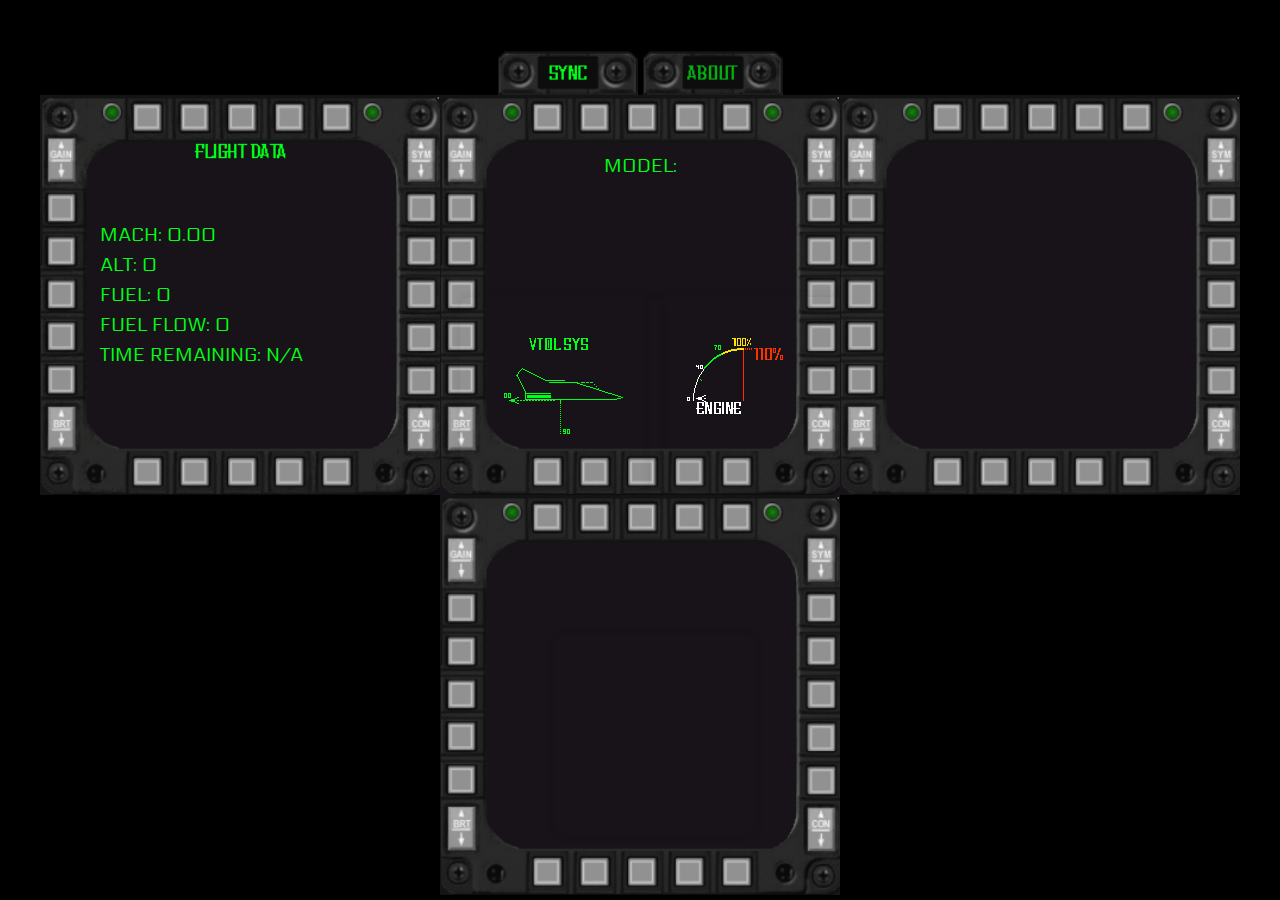
==== index.html @ a9fe499d "Add files via upload" ====
<!DOCTYPE html>
<html lang="en">
<head>
    <link rel="stylesheet" href="style.css">
    <meta charset="UTF-8">
    <meta name="viewport" content="width=device-width, initial-scale=1.0">
    <link href="https://fonts.googleapis.com/css2?family=Electrolize&display=swap" rel="stylesheet">
    <link href="https://fonts.googleapis.com/css2?family=VT323&display=swap" rel="stylesheet">
    <title>WT MFD 1.0</title>
    
    <script src="mapa.js"></script>
    <script src="jquery-1.10.2.min.js"></script>
    <script src="sylvester.src.js"></script>

    
    <script src="script.js"></script>
    <script src="hammer.min.js"></script>
    <script src="jquery-ui-1.10.3.interact.min.js"></script>
    <script src="cookies.js"></script>
    <script src="utils.js"></script>
</head>
<body>

    <section>
        <div class="menu">
            <img id="sync"  class="imgs" src="sync.png" alt="">
            <a class="menu" href="about">

                <img  class="imgb" src="button.gif" alt="">
           
            </a>

        </div>
        <div class="coluna1"> 
                       
            <div class="MFD1">
                          
                <div class="flex-column" class="margin">
                    
                    <div class="flex-row" class="Speed">
                        <p class="texto" class="speed-text"></p>
                        <p id="speed" class="speed-data">0</p>
                    </div>
                    <div class="flex-row" class="Speed">
                        <p class="texto" class="speed-text"></p>
                        <p id="alt" class="speed-data">0</p>
                    </div>
                    <div class="flex-row" class="Speed">
                        <p class="texto" class="speed-text"></p>
                        <p id="fuel" class="speed-data">0</p>
                    </div>
                    <div class="flex-row" class="Speed">
                        <p class="texto" class="speed-text"></p>
                        <p id="cfuel" class="speed-data"></p>
                    </div>
                    <div class="flex-row" class="Speed">
                        <p class="texto" class="speed-text"></p>
                        <p id="time" class="speed-data"></p>
                    </div>
                    

    
                </div>


            </div>
            <div class="MFD2">
                <div class="flex-column" class="margin">
                    <p class="modelo" id="type"></p>
                    <div class="flex-row" class="Speed">
                        <p class="modelo" id="type"></p>
                      
                    </div>
                    <div class="flex-row" class="Speed">
                        <div id="noz">
                            <img src="arrow.png" alt="Arrow" class="arrow" id="arrow">
                            <img class="jet" src="jet.png" alt="">
                        </div>
                        <div id="noz">
                            <img src="arrow2.png" alt="Arrow" class="arrow2" id="arrow2">
                            <img class="jet2" src="engine.png" alt="">
                        </div>
                        
                    </div>
    
                </div>

            </div>
            <div class="MFD2">
                <div class="flex-column" class="margin">
                    <div class="flex-row" class="Speed">
                    
                      
                    </div>
                    <div id="map-root" class="ui-draggable" style="top: -26px; left: -6px;">
                        <div class="caption"><div id="draghandle"></div></div>
                        <div class="ui-wrapper">
                            <canvas class="teste22" id="map-canvas" width="440" height="440"></div></div>
                      </div>
    
                </div>

            </div>
            <div class="MFD2">
                <div class="flex-column" class="margin">
                    <div class="flex-row" class="Speed">
                        <p class="modelo" id="type"></p>
                      
                    </div>
                    <div class="flex-row" class="Speed">
                        <div id="noz">

                        </div>
                        
                    </div>
    
                </div>


        </div>

   
        
        
    </section>
    
</body>
</html>
---- style.css ----
* {
    margin: 0;
    padding: 0;
    box-sizing: border-box;
    font-family: var(--font), Arial, sans-serif;
}

a {
    color: rgb(0, 255, 21);
    text-decoration: none;
}

.imgb{
    width: 140px;
    margin-bottom: -5px;
}



.imgs{
    width: 140px;
    margin-bottom: -5px;
}


body {
    background-color: black;
    color: rgb(0, 255, 21);
    font-family: 'Electrolize', sans-serif;
    font-size: larger;
}

section{
    margin: 0 auto;
    margin-top: 50px;
    display: flex;
    flex-direction: column;
    justify-content: center;
    align-items: center;
}

.flex-row{
    display: flex;
    flex-direction: row;
    align-items: center;
    justify-content: center;
}

.flex-column{
    display: flex;
    flex-direction: column;
    justify-content: start;
    align-items: flex-start;
}

.coluna1 {
    display: flex;
    flex-direction: row;
    justify-content: center;
    align-items: center;
}

.MFD1 {
    width: 400px;
    height: 400px;
    padding: 30px;
    display: flex;
    flex-direction: row;
    align-items: center;
    justify-content: start;
    flex-shrink: 0;
    background-color: #181319;
    background-image: url(mfdf.gif);
    background-repeat: no-repeat;
    background-size: cover;
}

.texto{
    margin: 15px;
}

.margin{
    margin: 500px;
}

.map{
    border-radius: 50px;
}

.modelo{
    padding: 20px;
	align-self: center;
}

.MFD2 {
    width: 400px;
    height: 400px;
    padding: 40px;
    display: flex;
    flex-direction: row;
    align-items: start;
    justify-content: center;
    flex-shrink: 0;
    background-color: #181319;
    background-image: url(mfd.gif);
    background-repeat: no-repeat;
    background-size: cover;
}

@media screen and (max-width: 814px) {
    .coluna1{
        flex-direction: column;
    }
}


#noz {
    display: flex;
    justify-content: center;
    align-items: center;
    width: 200px;
    height: 200px;
    border-radius: 10px;
    box-shadow: 0 0 10px rgba(0,0,0,0.1);
	margin-left: 10px;
	margin-right: -20px;
	margin-top: 60px;
}
.arrow {
    transition: transform 0.8s ease;
    position: relative;
    left:57px
}
.arrow2 {
    transition: transform 0.8s ease;
    position: relative;
    left:54px;
	top:1px;
	z-index: 5;
}

.jet{
    position: relative;
    left: -57px;
}
.jet2{
    position: relative;
    left: -67px;
}




/*asdasdasd*/



.ui-helper-hidden {
	display: none;
}
.ui-helper-hidden-accessible {
	border: 0;
	clip: rect(0 0 0 0);
	height: 1px;
	margin: -1px;
	overflow: hidden;
	padding: 0;
	position: absolute;
	width: 1px;
}
.ui-helper-reset {
	margin: 0;
	padding: 0;
	border: 0;
	outline: 0;
	line-height: 1.3;
	text-decoration: none;
	font-size: 100%;
	list-style: none;
}
.ui-helper-clearfix:before,
.ui-helper-clearfix:after {
	content: "";
	display: table;
	border-collapse: collapse;
}
.ui-helper-clearfix:after {
	clear: both;
}
.ui-helper-clearfix {
	min-height: 0; 
}
.ui-helper-zfix {
	width: 100%;
	height: 100%;
	top: 0;
	left: 0;
	position: absolute;
	opacity: 0;
	filter:Alpha(Opacity=0);
}

.ui-front {
	z-index: 100;
}



.ui-state-disabled {
	cursor: default !important;
}





.ui-icon {
	display: block;
	text-indent: -99999px;
	overflow: hidden;
	background-repeat: no-repeat;
}





.ui-widget-overlay {
	position: fixed;
	top: 0;
	left: 0;
	width: 100%;
	height: 100%;
}
.ui-resizable {
	position: relative;
}
.ui-resizable-handle {
	position: absolute;
	font-size: 0.1px;
	display: block;
}
.ui-resizable-disabled .ui-resizable-handle,
.ui-resizable-autohide .ui-resizable-handle {
	display: none;
}
.ui-resizable-n {
	cursor: n-resize;
	height: 7px;
	width: 100%;
	top: -5px;
	left: 0;
}
.ui-resizable-s {
	cursor: s-resize;
	height: 7px;
	width: 100%;
	bottom: -5px;
	left: 0;
}
.ui-resizable-e {
	cursor: e-resize;
	width: 7px;
	right: -5px;
	top: 0;
	height: 100%;
}
.ui-resizable-w {
	cursor: w-resize;
	width: 7px;
	left: -5px;
	top: 0;
	height: 100%;
}
.ui-resizable-se {
	cursor: se-resize;
	width: 12px;
	height: 12px;
	right: 1px;
	bottom: 1px;
}
.ui-resizable-sw {
	cursor: sw-resize;
	width: 9px;
	height: 9px;
	left: -5px;
	bottom: -5px;
}
.ui-resizable-nw {
	cursor: nw-resize;
	width: 9px;
	height: 9px;
	left: -5px;
	top: -5px;
}
.ui-resizable-ne {
	cursor: ne-resize;
	width: 9px;
	height: 9px;
	right: -5px;
	top: -5px;
}
.ui-selectable-helper {
	position: absolute;
	z-index: 100;
	border: 1px dotted black;
}
.ui-accordion .ui-accordion-header {
	display: block;
	cursor: pointer;
	position: relative;
	margin-top: 2px;
	padding: .5em .5em .5em .7em;
	min-height: 0; 
}
.ui-accordion .ui-accordion-icons {
	padding-left: 2.2em;
}
.ui-accordion .ui-accordion-noicons {
	padding-left: .7em;
}
.ui-accordion .ui-accordion-icons .ui-accordion-icons {
	padding-left: 2.2em;
}
.ui-accordion .ui-accordion-header .ui-accordion-header-icon {
	position: absolute;
	left: .5em;
	top: 50%;
	margin-top: -8px;
}
.ui-accordion .ui-accordion-content {
	padding: 1em 2.2em;
	border-top: 0;
	overflow: auto;
}
.ui-autocomplete {
	position: absolute;
	top: 0;
	left: 0;
	cursor: default;
}
.ui-button {
	display: inline-block;
	position: relative;
	padding: 0;
	line-height: normal;
	margin-right: .1em;
	cursor: pointer;
	vertical-align: middle;
	text-align: center;
	overflow: visible; 
}
.ui-button,
.ui-button:link,
.ui-button:visited,
.ui-button:hover,
.ui-button:active {
	text-decoration: none;
}

.ui-button-icon-only {
	width: 2.2em;
}

button.ui-button-icon-only {
	width: 2.4em;
}
.ui-button-icons-only {
	width: 3.4em;
}
button.ui-button-icons-only {
	width: 3.7em;
}


.ui-button .ui-button-text {
	display: block;
	line-height: normal;
}
.ui-button-text-only .ui-button-text {
	padding: .4em 1em;
}
.ui-button-icon-only .ui-button-text,
.ui-button-icons-only .ui-button-text {
	padding: .4em;
	text-indent: -9999999px;
}
.ui-button-text-icon-primary .ui-button-text,
.ui-button-text-icons .ui-button-text {
	padding: .4em 1em .4em 2.1em;
}
.ui-button-text-icon-secondary .ui-button-text,
.ui-button-text-icons .ui-button-text {
	padding: .4em 2.1em .4em 1em;
}
.ui-button-text-icons .ui-button-text {
	padding-left: 2.1em;
	padding-right: 2.1em;
}

input.ui-button {
	padding: .4em 1em;
}


.ui-button-icon-only .ui-icon,
.ui-button-text-icon-primary .ui-icon,
.ui-button-text-icon-secondary .ui-icon,
.ui-button-text-icons .ui-icon,
.ui-button-icons-only .ui-icon {
	position: absolute;
	top: 50%;
	margin-top: -8px;
}
.ui-button-icon-only .ui-icon {
	left: 50%;
	margin-left: -8px;
}
.ui-button-text-icon-primary .ui-button-icon-primary,
.ui-button-text-icons .ui-button-icon-primary,
.ui-button-icons-only .ui-button-icon-primary {
	left: .5em;
}
.ui-button-text-icon-secondary .ui-button-icon-secondary,
.ui-button-text-icons .ui-button-icon-secondary,
.ui-button-icons-only .ui-button-icon-secondary {
	right: .5em;
}


.ui-buttonset {
	margin-right: 7px;
}
.ui-buttonset .ui-button {
	margin-left: 0;
	margin-right: -.3em;
}



input.ui-button::-moz-focus-inner,
button.ui-button::-moz-focus-inner {
	border: 0;
	padding: 0;
}
.ui-datepicker {
	width: 17em;
	padding: .2em .2em 0;
	display: none;
}
.ui-datepicker .ui-datepicker-header {
	position: relative;
	padding: .2em 0;
}
.ui-datepicker .ui-datepicker-prev,
.ui-datepicker .ui-datepicker-next {
	position: absolute;
	top: 2px;
	width: 1.8em;
	height: 1.8em;
}
.ui-datepicker .ui-datepicker-prev-hover,
.ui-datepicker .ui-datepicker-next-hover {
	top: 1px;
}
.ui-datepicker .ui-datepicker-prev {
	left: 2px;
}
.ui-datepicker .ui-datepicker-next {
	right: 2px;
}
.ui-datepicker .ui-datepicker-prev-hover {
	left: 1px;
}
.ui-datepicker .ui-datepicker-next-hover {
	right: 1px;
}
.ui-datepicker .ui-datepicker-prev span,
.ui-datepicker .ui-datepicker-next span {
	display: block;
	position: absolute;
	left: 50%;
	margin-left: -8px;
	top: 50%;
	margin-top: -8px;
}
.ui-datepicker .ui-datepicker-title {
	margin: 0 2.3em;
	line-height: 1.8em;
	text-align: center;
}
.ui-datepicker .ui-datepicker-title select {
	font-size: 1em;
	margin: 1px 0;
}
.ui-datepicker select.ui-datepicker-month-year {
	width: 100%;
}
.ui-datepicker select.ui-datepicker-month,
.ui-datepicker select.ui-datepicker-year {
	width: 49%;
}
.ui-datepicker table {
	width: 100%;
	font-size: .9em;
	border-collapse: collapse;
	margin: 0 0 .4em;
}
.ui-datepicker th {
	padding: .7em .3em;
	text-align: center;
	font-weight: bold;
	border: 0;
}
.ui-datepicker td {
	border: 0;
	padding: 1px;
}
.ui-datepicker td span,
.ui-datepicker td a {
	display: block;
	padding: .2em;
	text-align: right;
	text-decoration: none;
}
.ui-datepicker .ui-datepicker-buttonpane {
	background-image: none;
	margin: .7em 0 0 0;
	padding: 0 .2em;
	border-left: 0;
	border-right: 0;
	border-bottom: 0;
}
.ui-datepicker .ui-datepicker-buttonpane button {
	float: right;
	margin: .5em .2em .4em;
	cursor: pointer;
	padding: .2em .6em .3em .6em;
	width: auto;
	overflow: visible;
}
.ui-datepicker .ui-datepicker-buttonpane button.ui-datepicker-current {
	float: left;
}


.ui-datepicker.ui-datepicker-multi {
	width: auto;
}
.ui-datepicker-multi .ui-datepicker-group {
	float: left;
}
.ui-datepicker-multi .ui-datepicker-group table {
	width: 95%;
	margin: 0 auto .4em;
}
.ui-datepicker-multi-2 .ui-datepicker-group {
	width: 50%;
}
.ui-datepicker-multi-3 .ui-datepicker-group {
	width: 33.3%;
}
.ui-datepicker-multi-4 .ui-datepicker-group {
	width: 25%;
}
.ui-datepicker-multi .ui-datepicker-group-last .ui-datepicker-header,
.ui-datepicker-multi .ui-datepicker-group-middle .ui-datepicker-header {
	border-left-width: 0;
}
.ui-datepicker-multi .ui-datepicker-buttonpane {
	clear: left;
}
.ui-datepicker-row-break {
	clear: both;
	width: 100%;
	font-size: 0;
}


.ui-datepicker-rtl {
	direction: rtl;
}
.ui-datepicker-rtl .ui-datepicker-prev {
	right: 2px;
	left: auto;
}
.ui-datepicker-rtl .ui-datepicker-next {
	left: 2px;
	right: auto;
}
.ui-datepicker-rtl .ui-datepicker-prev:hover {
	right: 1px;
	left: auto;
}
.ui-datepicker-rtl .ui-datepicker-next:hover {
	left: 1px;
	right: auto;
}
.ui-datepicker-rtl .ui-datepicker-buttonpane {
	clear: right;
}
.ui-datepicker-rtl .ui-datepicker-buttonpane button {
	float: left;
}
.ui-datepicker-rtl .ui-datepicker-buttonpane button.ui-datepicker-current,
.ui-datepicker-rtl .ui-datepicker-group {
	float: right;
}
.ui-datepicker-rtl .ui-datepicker-group-last .ui-datepicker-header,
.ui-datepicker-rtl .ui-datepicker-group-middle .ui-datepicker-header {
	border-right-width: 0;
	border-left-width: 1px;
}
.ui-dialog {
	position: absolute;
	top: 0;
	left: 0;
	padding: .2em;
	outline: 0;
}
.ui-dialog .ui-dialog-titlebar {
	padding: .4em 1em;
	position: relative;
}
.ui-dialog .ui-dialog-title {
	float: left;
	margin: .1em 0;
	white-space: nowrap;
	width: 90%;
	overflow: hidden;
	text-overflow: ellipsis;
}
.ui-dialog .ui-dialog-titlebar-close {
	position: absolute;
	right: .3em;
	top: 50%;
	width: 21px;
	margin: -10px 0 0 0;
	padding: 1px;
	height: 20px;
}
.ui-dialog .ui-dialog-content {
	position: relative;
	border: 0;
	padding: .5em 1em;
	background: none;
	overflow: auto;
}
.ui-dialog .ui-dialog-buttonpane {
	text-align: left;
	border-width: 1px 0 0 0;
	background-image: none;
	margin-top: .5em;
	padding: .3em 1em .5em .4em;
}
.ui-dialog .ui-dialog-buttonpane .ui-dialog-buttonset {
	float: right;
}
.ui-dialog .ui-dialog-buttonpane button {
	margin: .5em .4em .5em 0;
	cursor: pointer;
}
.ui-dialog .ui-resizable-se {
	width: 12px;
	height: 12px;
	right: -5px;
	bottom: -5px;
	background-position: 16px 16px;
}
.ui-draggable .ui-dialog-titlebar {
	cursor: move;
}
.ui-menu {
	list-style: none;
	padding: 2px;
	margin: 0;
	display: block;
	outline: none;
}
.ui-menu .ui-menu {
	margin-top: -3px;
	position: absolute;
}
.ui-menu .ui-menu-item {
	margin: 0;
	padding: 0;
	width: 100%;
	
	list-style-image: url([data-uri])}
.ui-menu .ui-menu-divider {
	margin: 5px -2px 5px -2px;
	height: 0;
	font-size: 0;
	line-height: 0;
	border-width: 1px 0 0 0;
}
.ui-menu .ui-menu-item a {
	text-decoration: none;
	display: block;
	padding: 2px .4em;
	line-height: 1.5;
	min-height: 0; 
	font-weight: normal;
}
.ui-menu .ui-menu-item a.ui-state-focus,
.ui-menu .ui-menu-item a.ui-state-active {
	font-weight: normal;
	margin: -1px;
}

.ui-menu .ui-state-disabled {
	font-weight: normal;
	margin: .4em 0 .2em;
	line-height: 1.5;
}
.ui-menu .ui-state-disabled a {
	cursor: default;
}


.ui-menu-icons {
	position: relative;
}
.ui-menu-icons .ui-menu-item a {
	position: relative;
	padding-left: 2em;
}


.ui-menu .ui-icon {
	position: absolute;
	top: .2em;
	left: .2em;
}


.ui-menu .ui-menu-icon {
	position: static;
	float: right;
}
.ui-progressbar {
	height: 2em;
	text-align: left;
	overflow: hidden;
}
.ui-progressbar .ui-progressbar-value {
	margin: -1px;
	height: 100%;
}
.ui-progressbar .ui-progressbar-overlay {
	background: url("images/animated-overlay.gif");
	height: 100%;
	filter: alpha(opacity=25);
	opacity: 0.25;
}
.ui-progressbar-indeterminate .ui-progressbar-value {
	background-image: none;
}
.ui-slider {
	position: relative;
	text-align: left;
}
.ui-slider .ui-slider-handle {
	position: absolute;
	z-index: 2;
	width: 1.2em;
	height: 1.2em;
	cursor: default;
}
.ui-slider .ui-slider-range {
	position: absolute;
	z-index: 1;
	font-size: .7em;
	display: block;
	border: 0;
	background-position: 0 0;
}


.ui-slider.ui-state-disabled .ui-slider-handle,
.ui-slider.ui-state-disabled .ui-slider-range {
	filter: inherit;
}

.ui-slider-horizontal {
	height: .8em;
}
.ui-slider-horizontal .ui-slider-handle {
	top: -.3em;
	margin-left: -.6em;
}
.ui-slider-horizontal .ui-slider-range {
	top: 0;
	height: 100%;
}
.ui-slider-horizontal .ui-slider-range-min {
	left: 0;
}
.ui-slider-horizontal .ui-slider-range-max {
	right: 0;
}

.ui-slider-vertical {
	width: .8em;
	height: 100px;
}
.ui-slider-vertical .ui-slider-handle {
	left: -.3em;
	margin-left: 0;
	margin-bottom: -.6em;
}
.ui-slider-vertical .ui-slider-range {
	left: 0;
	width: 100%;
}
.ui-slider-vertical .ui-slider-range-min {
	bottom: 0;
}
.ui-slider-vertical .ui-slider-range-max {
	top: 0;
}
.ui-spinner {
	position: relative;
	display: inline-block;
	overflow: hidden;
	padding: 0;
	vertical-align: middle;
}
.ui-spinner-input {
	border: none;
	background: none;
	color: inherit;
	padding: 0;
	margin: .2em 0;
	vertical-align: middle;
	margin-left: .4em;
	margin-right: 22px;
}
.ui-spinner-button {
	width: 16px;
	height: 50%;
	font-size: .5em;
	padding: 0;
	margin: 0;
	text-align: center;
	position: absolute;
	cursor: default;
	display: block;
	overflow: hidden;
	right: 0;
}

.ui-spinner a.ui-spinner-button {
	border-top: none;
	border-bottom: none;
	border-right: none;
}

.ui-spinner .ui-icon {
	position: absolute;
	margin-top: -8px;
	top: 50%;
	left: 0;
}
.ui-spinner-up {
	top: 0;
}
.ui-spinner-down {
	bottom: 0;
}


.ui-spinner .ui-icon-triangle-1-s {
	
	background-position: -65px -16px;
}
.ui-tabs {
	position: relative;
	padding: .2em;
}
.ui-tabs .ui-tabs-nav {
	margin: 0;
	padding: .2em .2em 0;
}
.ui-tabs .ui-tabs-nav li {
	list-style: none;
	float: left;
	position: relative;
	top: 0;
	margin: 1px .2em 0 0;
	border-bottom-width: 0;
	padding: 0;
	white-space: nowrap;
}
.ui-tabs .ui-tabs-nav li a {
	float: left;
	padding: .5em 1em;
	text-decoration: none;
}
.ui-tabs .ui-tabs-nav li.ui-tabs-active {
	margin-bottom: -1px;
	padding-bottom: 1px;
}
.ui-tabs .ui-tabs-nav li.ui-tabs-active a,
.ui-tabs .ui-tabs-nav li.ui-state-disabled a,
.ui-tabs .ui-tabs-nav li.ui-tabs-loading a {
	cursor: text;
}
.ui-tabs .ui-tabs-nav li a, 
.ui-tabs-collapsible .ui-tabs-nav li.ui-tabs-active a {
	cursor: pointer;
}
.ui-tabs .ui-tabs-panel {
	display: block;
	border-width: 0;
	padding: 1em 1.4em;
	background: none;
}
.ui-tooltip {
	padding: 8px;
	position: absolute;
	z-index: 9999;
	max-width: 300px;
	-webkit-box-shadow: 0 0 5px #aaa;
	box-shadow: 0 0 5px #aaa;
}
body .ui-tooltip {
	border-width: 2px;
}


.ui-widget {
	font-family: Verdana,Arial,sans-serif;
	font-size: 1.1em;
}
.ui-widget .ui-widget {
	font-size: 1em;
}
.ui-widget input,
.ui-widget select,
.ui-widget textarea,
.ui-widget button {
	font-family: Verdana,Arial,sans-serif;
	font-size: 1em;
}
.ui-widget-content {
	border: 1px solid #404040;
	background: #121212 url(images/ui-bg_gloss-wave_16_121212_500x100.png) 50% top repeat-x;
	color: #eeeeee;
}
.ui-widget-content a {
	color: #eeeeee;
}
.ui-widget-header {
	border: 1px solid #404040;
	background: #888888 url(images/ui-bg_highlight-hard_15_888888_1x100.png) 50% 50% repeat-x;
	color: #ffffff;
	font-weight: bold;
}
.ui-widget-header a {
	color: #ffffff;
}


.ui-state-default,
.ui-widget-content .ui-state-default,
.ui-widget-header .ui-state-default {
	border: 1px solid #cccccc;
	background: #adadad url(images/ui-bg_highlight-soft_35_adadad_1x100.png) 50% 50% repeat-x;
	font-weight: normal;
	color: #333333;
}
.ui-state-default a,
.ui-state-default a:link,
.ui-state-default a:visited {
	color: #333333;
	text-decoration: none;
}
.ui-state-hover,
.ui-widget-content .ui-state-hover,
.ui-widget-header .ui-state-hover,
.ui-state-focus,
.ui-widget-content .ui-state-focus,
.ui-widget-header .ui-state-focus {
	border: 1px solid #dddddd;
	background: #dddddd url(images/ui-bg_highlight-soft_60_dddddd_1x100.png) 50% 50% repeat-x;
	font-weight: normal;
	color: #000000;
}
.ui-state-hover a,
.ui-state-hover a:hover,
.ui-state-hover a:link,
.ui-state-hover a:visited {
	color: #000000;
	text-decoration: none;
}
.ui-state-active,
.ui-widget-content .ui-state-active,
.ui-widget-header .ui-state-active {
	border: 1px solid #000000;
	background: #121212 url(images/ui-bg_inset-soft_15_121212_1x100.png) 50% 50% repeat-x;
	font-weight: normal;
	color: #ffffff;
}
.ui-state-active a,
.ui-state-active a:link,
.ui-state-active a:visited {
	color: #ffffff;
	text-decoration: none;
}


.ui-state-highlight,
.ui-widget-content .ui-state-highlight,
.ui-widget-header .ui-state-highlight {
	border: 1px solid #404040;
	background: #555555 url(images/ui-bg_highlight-hard_55_555555_1x100.png) 50% top repeat-x;
	color: #cccccc;
}
.ui-state-highlight a,
.ui-widget-content .ui-state-highlight a,
.ui-widget-header .ui-state-highlight a {
	color: #cccccc;
}
.ui-state-error,
.ui-widget-content .ui-state-error,
.ui-widget-header .ui-state-error {
	border: 1px solid #cd0a0a;
	background: #fef1ec url(images/ui-bg_glass_95_fef1ec_1x400.png) 50% 50% repeat-x;
	color: #cd0a0a;
}
.ui-state-error a,
.ui-widget-content .ui-state-error a,
.ui-widget-header .ui-state-error a {
	color: #cd0a0a;
}
.ui-state-error-text,
.ui-widget-content .ui-state-error-text,
.ui-widget-header .ui-state-error-text {
	color: #cd0a0a;
}
.ui-priority-primary,
.ui-widget-content .ui-priority-primary,
.ui-widget-header .ui-priority-primary {
	font-weight: bold;
}
.ui-priority-secondary,
.ui-widget-content .ui-priority-secondary,
.ui-widget-header .ui-priority-secondary {
	opacity: .7;
	filter:Alpha(Opacity=70);
	font-weight: normal;
}
.ui-state-disabled,
.ui-widget-content .ui-state-disabled,
.ui-widget-header .ui-state-disabled {
	opacity: .35;
	filter:Alpha(Opacity=35);
	background-image: none;
}
.ui-state-disabled .ui-icon {
	filter:Alpha(Opacity=35); 
}




.ui-icon {
	width: 16px;
	height: 16px;
}
.ui-icon,
.ui-widget-content .ui-icon {
	background-image: url(images/ui-icons_bbbbbb_256x240.png);
}
.ui-widget-header .ui-icon {
	background-image: url(images/ui-icons_cccccc_256x240.png);
}
.ui-state-default .ui-icon {
	background-image: url(images/ui-icons_666666_256x240.png);
}
.ui-state-hover .ui-icon,
.ui-state-focus .ui-icon {
	background-image: url(images/ui-icons_c98000_256x240.png);
}
.ui-state-active .ui-icon {
	background-image: url(images/ui-icons_f29a00_256x240.png);
}
.ui-state-highlight .ui-icon {
	background-image: url(images/ui-icons_aaaaaa_256x240.png);
}
.ui-state-error .ui-icon,
.ui-state-error-text .ui-icon {
	background-image: url(images/ui-icons_cd0a0a_256x240.png);
}


.ui-icon-blank { background-position: 16px 16px; }
.ui-icon-carat-1-n { background-position: 0 0; }
.ui-icon-carat-1-ne { background-position: -16px 0; }
.ui-icon-carat-1-e { background-position: -32px 0; }
.ui-icon-carat-1-se { background-position: -48px 0; }
.ui-icon-carat-1-s { background-position: -64px 0; }
.ui-icon-carat-1-sw { background-position: -80px 0; }
.ui-icon-carat-1-w { background-position: -96px 0; }
.ui-icon-carat-1-nw { background-position: -112px 0; }
.ui-icon-carat-2-n-s { background-position: -128px 0; }
.ui-icon-carat-2-e-w { background-position: -144px 0; }
.ui-icon-triangle-1-n { background-position: 0 -16px; }
.ui-icon-triangle-1-ne { background-position: -16px -16px; }
.ui-icon-triangle-1-e { background-position: -32px -16px; }
.ui-icon-triangle-1-se { background-position: -48px -16px; }
.ui-icon-triangle-1-s { background-position: -64px -16px; }
.ui-icon-triangle-1-sw { background-position: -80px -16px; }
.ui-icon-triangle-1-w { background-position: -96px -16px; }
.ui-icon-triangle-1-nw { background-position: -112px -16px; }
.ui-icon-triangle-2-n-s { background-position: -128px -16px; }
.ui-icon-triangle-2-e-w { background-position: -144px -16px; }
.ui-icon-arrow-1-n { background-position: 0 -32px; }
.ui-icon-arrow-1-ne { background-position: -16px -32px; }
.ui-icon-arrow-1-e { background-position: -32px -32px; }
.ui-icon-arrow-1-se { background-position: -48px -32px; }
.ui-icon-arrow-1-s { background-position: -64px -32px; }
.ui-icon-arrow-1-sw { background-position: -80px -32px; }
.ui-icon-arrow-1-w { background-position: -96px -32px; }
.ui-icon-arrow-1-nw { background-position: -112px -32px; }
.ui-icon-arrow-2-n-s { background-position: -128px -32px; }
.ui-icon-arrow-2-ne-sw { background-position: -144px -32px; }
.ui-icon-arrow-2-e-w { background-position: -160px -32px; }
.ui-icon-arrow-2-se-nw { background-position: -176px -32px; }
.ui-icon-arrowstop-1-n { background-position: -192px -32px; }
.ui-icon-arrowstop-1-e { background-position: -208px -32px; }
.ui-icon-arrowstop-1-s { background-position: -224px -32px; }
.ui-icon-arrowstop-1-w { background-position: -240px -32px; }
.ui-icon-arrowthick-1-n { background-position: 0 -48px; }
.ui-icon-arrowthick-1-ne { background-position: -16px -48px; }
.ui-icon-arrowthick-1-e { background-position: -32px -48px; }
.ui-icon-arrowthick-1-se { background-position: -48px -48px; }
.ui-icon-arrowthick-1-s { background-position: -64px -48px; }
.ui-icon-arrowthick-1-sw { background-position: -80px -48px; }
.ui-icon-arrowthick-1-w { background-position: -96px -48px; }
.ui-icon-arrowthick-1-nw { background-position: -112px -48px; }
.ui-icon-arrowthick-2-n-s { background-position: -128px -48px; }
.ui-icon-arrowthick-2-ne-sw { background-position: -144px -48px; }
.ui-icon-arrowthick-2-e-w { background-position: -160px -48px; }
.ui-icon-arrowthick-2-se-nw { background-position: -176px -48px; }
.ui-icon-arrowthickstop-1-n { background-position: -192px -48px; }
.ui-icon-arrowthickstop-1-e { background-position: -208px -48px; }
.ui-icon-arrowthickstop-1-s { background-position: -224px -48px; }
.ui-icon-arrowthickstop-1-w { background-position: -240px -48px; }
.ui-icon-arrowreturnthick-1-w { background-position: 0 -64px; }
.ui-icon-arrowreturnthick-1-n { background-position: -16px -64px; }
.ui-icon-arrowreturnthick-1-e { background-position: -32px -64px; }
.ui-icon-arrowreturnthick-1-s { background-position: -48px -64px; }
.ui-icon-arrowreturn-1-w { background-position: -64px -64px; }
.ui-icon-arrowreturn-1-n { background-position: -80px -64px; }
.ui-icon-arrowreturn-1-e { background-position: -96px -64px; }
.ui-icon-arrowreturn-1-s { background-position: -112px -64px; }
.ui-icon-arrowrefresh-1-w { background-position: -128px -64px; }
.ui-icon-arrowrefresh-1-n { background-position: -144px -64px; }
.ui-icon-arrowrefresh-1-e { background-position: -160px -64px; }
.ui-icon-arrowrefresh-1-s { background-position: -176px -64px; }
.ui-icon-arrow-4 { background-position: 0 -80px; }
.ui-icon-arrow-4-diag { background-position: -16px -80px; }
.ui-icon-extlink { background-position: -32px -80px; }
.ui-icon-newwin { background-position: -48px -80px; }
.ui-icon-refresh { background-position: -64px -80px; }
.ui-icon-shuffle { background-position: -80px -80px; }
.ui-icon-transfer-e-w { background-position: -96px -80px; }
.ui-icon-transferthick-e-w { background-position: -112px -80px; }
.ui-icon-folder-collapsed { background-position: 0 -96px; }
.ui-icon-folder-open { background-position: -16px -96px; }
.ui-icon-document { background-position: -32px -96px; }
.ui-icon-document-b { background-position: -48px -96px; }
.ui-icon-note { background-position: -64px -96px; }
.ui-icon-mail-closed { background-position: -80px -96px; }
.ui-icon-mail-open { background-position: -96px -96px; }
.ui-icon-suitcase { background-position: -112px -96px; }
.ui-icon-comment { background-position: -128px -96px; }
.ui-icon-person { background-position: -144px -96px; }
.ui-icon-print { background-position: -160px -96px; }
.ui-icon-trash { background-position: -176px -96px; }
.ui-icon-locked { background-position: -192px -96px; }
.ui-icon-unlocked { background-position: -208px -96px; }
.ui-icon-bookmark { background-position: -224px -96px; }
.ui-icon-tag { background-position: -240px -96px; }
.ui-icon-home { background-position: 0 -112px; }
.ui-icon-flag { background-position: -16px -112px; }
.ui-icon-calendar { background-position: -32px -112px; }
.ui-icon-cart { background-position: -48px -112px; }
.ui-icon-pencil { background-position: -64px -112px; }
.ui-icon-clock { background-position: -80px -112px; }
.ui-icon-disk { background-position: -96px -112px; }
.ui-icon-calculator { background-position: -112px -112px; }
.ui-icon-zoomin { background-position: -128px -112px; }
.ui-icon-zoomout { background-position: -144px -112px; }
.ui-icon-search { background-position: -160px -112px; }
.ui-icon-wrench { background-position: -176px -112px; }
.ui-icon-gear { background-position: -192px -112px; }
.ui-icon-heart { background-position: -208px -112px; }
.ui-icon-star { background-position: -224px -112px; }
.ui-icon-link { background-position: -240px -112px; }
.ui-icon-cancel { background-position: 0 -128px; }
.ui-icon-plus { background-position: -16px -128px; }
.ui-icon-plusthick { background-position: -32px -128px; }
.ui-icon-minus { background-position: -48px -128px; }
.ui-icon-minusthick { background-position: -64px -128px; }
.ui-icon-close { background-position: -80px -128px; }
.ui-icon-closethick { background-position: -96px -128px; }
.ui-icon-key { background-position: -112px -128px; }
.ui-icon-lightbulb { background-position: -128px -128px; }
.ui-icon-scissors { background-position: -144px -128px; }
.ui-icon-clipboard { background-position: -160px -128px; }
.ui-icon-copy { background-position: -176px -128px; }
.ui-icon-contact { background-position: -192px -128px; }
.ui-icon-image { background-position: -208px -128px; }
.ui-icon-video { background-position: -224px -128px; }
.ui-icon-script { background-position: -240px -128px; }
.ui-icon-alert { background-position: 0 -144px; }
.ui-icon-info { background-position: -16px -144px; }
.ui-icon-notice { background-position: -32px -144px; }
.ui-icon-help { background-position: -48px -144px; }
.ui-icon-check { background-position: -64px -144px; }
.ui-icon-bullet { background-position: -80px -144px; }
.ui-icon-radio-on { background-position: -96px -144px; }
.ui-icon-radio-off { background-position: -112px -144px; }
.ui-icon-pin-w { background-position: -128px -144px; }
.ui-icon-pin-s { background-position: -144px -144px; }
.ui-icon-play { background-position: 0 -160px; }
.ui-icon-pause { background-position: -16px -160px; }
.ui-icon-seek-next { background-position: -32px -160px; }
.ui-icon-seek-prev { background-position: -48px -160px; }
.ui-icon-seek-end { background-position: -64px -160px; }
.ui-icon-seek-start { background-position: -80px -160px; }

.ui-icon-seek-first { background-position: -80px -160px; }
.ui-icon-stop { background-position: -96px -160px; }
.ui-icon-eject { background-position: -112px -160px; }
.ui-icon-volume-off { background-position: -128px -160px; }
.ui-icon-volume-on { background-position: -144px -160px; }
.ui-icon-power { background-position: 0 -176px; }
.ui-icon-signal-diag { background-position: -16px -176px; }
.ui-icon-signal { background-position: -32px -176px; }
.ui-icon-battery-0 { background-position: -48px -176px; }
.ui-icon-battery-1 { background-position: -64px -176px; }
.ui-icon-battery-2 { background-position: -80px -176px; }
.ui-icon-battery-3 { background-position: -96px -176px; }
.ui-icon-circle-plus { background-position: 0 -192px; }
.ui-icon-circle-minus { background-position: -16px -192px; }
.ui-icon-circle-close { background-position: -32px -192px; }
.ui-icon-circle-triangle-e { background-position: -48px -192px; }
.ui-icon-circle-triangle-s { background-position: -64px -192px; }
.ui-icon-circle-triangle-w { background-position: -80px -192px; }
.ui-icon-circle-triangle-n { background-position: -96px -192px; }
.ui-icon-circle-arrow-e { background-position: -112px -192px; }
.ui-icon-circle-arrow-s { background-position: -128px -192px; }
.ui-icon-circle-arrow-w { background-position: -144px -192px; }
.ui-icon-circle-arrow-n { background-position: -160px -192px; }
.ui-icon-circle-zoomin { background-position: -176px -192px; }
.ui-icon-circle-zoomout { background-position: -192px -192px; }
.ui-icon-circle-check { background-position: -208px -192px; }
.ui-icon-circlesmall-plus { background-position: 0 -208px; }
.ui-icon-circlesmall-minus { background-position: -16px -208px; }
.ui-icon-circlesmall-close { background-position: -32px -208px; }
.ui-icon-squaresmall-plus { background-position: -48px -208px; }
.ui-icon-squaresmall-minus { background-position: -64px -208px; }
.ui-icon-squaresmall-close { background-position: -80px -208px; }
.ui-icon-grip-dotted-vertical { background-position: 0 -224px; }
.ui-icon-grip-dotted-horizontal { background-position: -16px -224px; }
.ui-icon-grip-solid-vertical { background-position: -32px -224px; }
.ui-icon-grip-solid-horizontal { background-position: -48px -224px; }
.ui-icon-gripsmall-diagonal-se { background-position: -64px -224px; }
.ui-icon-grip-diagonal-se { background-position: -80px -224px; }





.ui-corner-all,
.ui-corner-top,
.ui-corner-left,
.ui-corner-tl {
	border-top-left-radius: 5px;
}
.ui-corner-all,
.ui-corner-top,
.ui-corner-right,
.ui-corner-tr {
	border-top-right-radius: 5px;
}
.ui-corner-all,
.ui-corner-bottom,
.ui-corner-left,
.ui-corner-bl {
	border-bottom-left-radius: 5px;
}
.ui-corner-all,
.ui-corner-bottom,
.ui-corner-right,
.ui-corner-br {
	border-bottom-right-radius: 5px;
}


.ui-widget-overlay {
	background: #aaaaaa url(images/ui-bg_flat_0_aaaaaa_40x100.png) 50% 50% repeat-x;
	opacity: .3;
	filter: Alpha(Opacity=30);
}
.ui-widget-shadow {
	margin: -8px 0 0 -8px;
	padding: 8px;
	background: #aaaaaa url(images/ui-bg_flat_0_aaaaaa_40x100.png) 50% 50% repeat-x;
	opacity: .3;
	filter: Alpha(Opacity=30);
	border-radius: 8px;
}


.teste22{
	width: 305px;
	margin-top: 9px;
	margin-right: -5px;

	height: auto;
	border-radius: 40px;
}
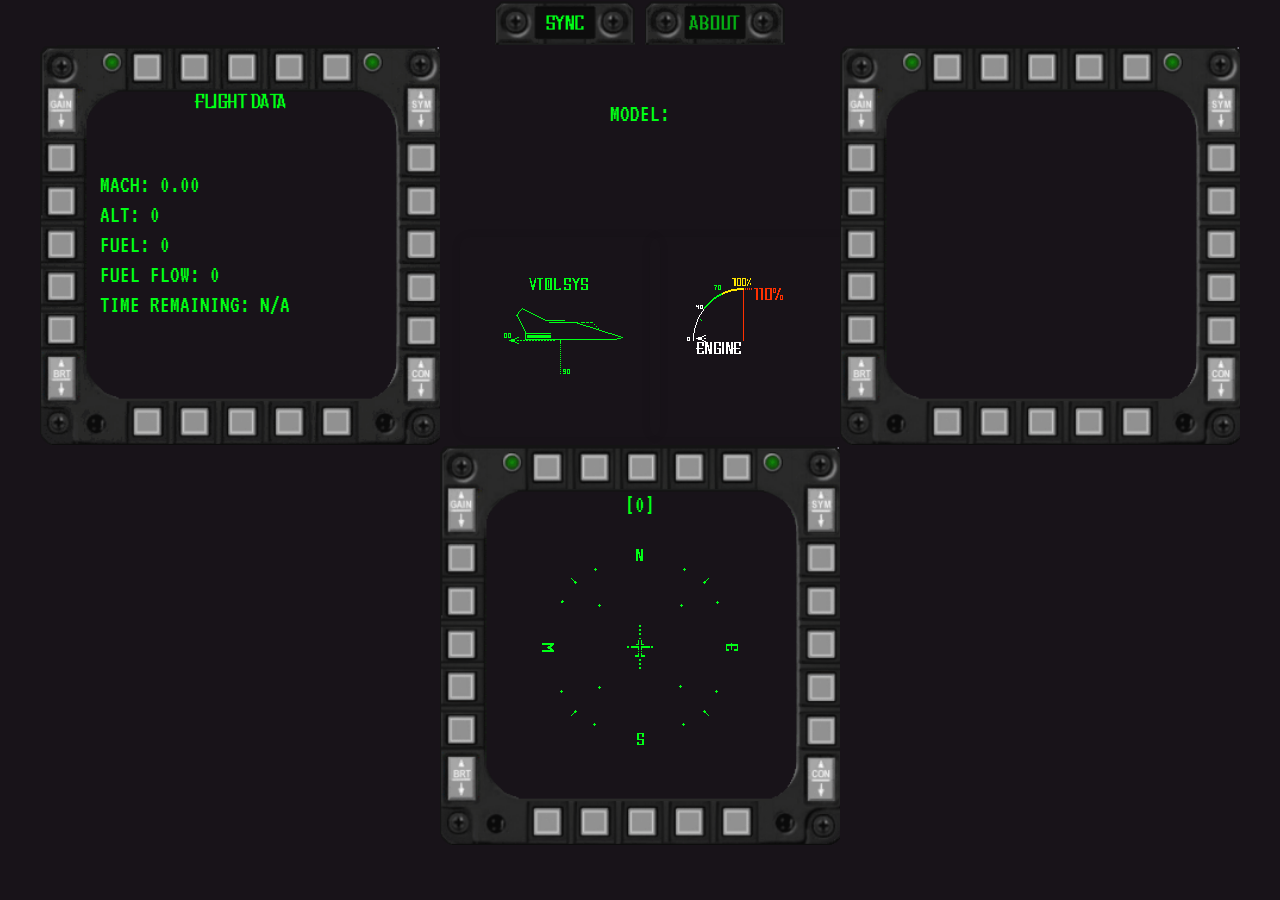
==== commit f1cd4fe9: "Add files via upload" ====
--- a/index.html
+++ b/index.html
@@ -6,13 +6,11 @@
     <meta name="viewport" content="width=device-width, initial-scale=1.0">
     <link href="https://fonts.googleapis.com/css2?family=Electrolize&display=swap" rel="stylesheet">
     <link href="https://fonts.googleapis.com/css2?family=VT323&display=swap" rel="stylesheet">
+    <link href="icons.ttf" rel="stylesheet">
     <title>WT MFD 1.0</title>
-    
     <script src="mapa.js"></script>
     <script src="jquery-1.10.2.min.js"></script>
-    <script src="sylvester.src.js"></script>
-
-    
+    <script src="sylvester.src.js"></script> 
     <script src="script.js"></script>
     <script src="hammer.min.js"></script>
     <script src="jquery-ui-1.10.3.interact.min.js"></script>
@@ -65,19 +63,34 @@
 
             </div>
             <div class="MFD2">
+                <a id="b1"></a>
+                <a id="b2"></a>
                 <div class="flex-column" class="margin">
                     <p class="modelo" id="type"></p>
-                    <div class="flex-row" class="Speed">
+                    <div class="flex-row" class="Speed" class="painel">
                         <p class="modelo" id="type"></p>
                       
                     </div>
-                    <div class="flex-row" class="Speed">
-                        <div id="noz">
+                    <div id="t2" class="Speed">
+                        
+                        <div id="vtol">
                             <img src="arrow.png" alt="Arrow" class="arrow" id="arrow">
                             <img class="jet" src="jet.png" alt="">
                         </div>
-                        <div id="noz">
+                        <div id="engine">
                             <img src="arrow2.png" alt="Arrow" class="arrow2" id="arrow2">
+                            <img class="jet2" src="engine.png" alt="">
+                        </div>
+                        
+                    </div>
+                    <div id="t1" class="Speed">
+                        
+                        <div id="swapwings">
+                            <img src="arrow3.png" alt="Arrow" class="wings" id="wings">
+                            <img class="jet" src="wings.png" alt="">
+                        </div>
+                        <div id="engine">
+                            <img src="arrow2.png" alt="Arrow" class="arrow2" id="enginearrow2">
                             <img class="jet2" src="engine.png" alt="">
                         </div>
                         
@@ -86,7 +99,7 @@
                 </div>
 
             </div>
-            <div class="MFD2">
+            <div class="MFD3">
                 <div class="flex-column" class="margin">
                     <div class="flex-row" class="Speed">
                     
@@ -101,18 +114,15 @@
                 </div>
 
             </div>
-            <div class="MFD2">
-                <div class="flex-column" class="margin">
-                    <div class="flex-row" class="Speed">
-                        <p class="modelo" id="type"></p>
-                      
-                    </div>
-                    <div class="flex-row" class="Speed">
-                        <div id="noz">
+            <div class="MFD3">
+                <div class="flex-column2">
+                   <p class="compassn" id="compassn">s</p>
+                   <div class="compascentro">
+                    <img id="compass" class="compassc" src="compassc.png" alt="">
+                    <img class="compassplane" src="compassplane.png" alt="">
 
-                        </div>
-                        
-                    </div>
+                   </div>
+
     
                 </div>
 
@@ -121,7 +131,8 @@
 
    
         
-        
+    <script src="buttons.js"></script>
+
     </section>
     
 </body>
--- a/style.css
+++ b/style.css
@@ -1,3 +1,11 @@
+@font-face {
+	font-family: 'icons';
+	src: url('icons.ttf') format('woff2'),
+		 url('icons.ttf') format('woff');
+	font-weight: normal;
+	font-style: normal;
+  }
+
 * {
     margin: 0;
     padding: 0;
@@ -24,15 +32,16 @@
 
 
 body {
-    background-color: black;
+    background-color: #181319;
     color: rgb(0, 255, 21);
-    font-family: 'Electrolize', sans-serif;
-    font-size: larger;
+    font-family: 'VT323', sans-serif;
+    font-size: x-large;
 }
 
 section{
+	width: ;
     margin: 0 auto;
-    margin-top: 50px;
+
     display: flex;
     flex-direction: column;
     justify-content: center;
@@ -44,6 +53,7 @@
     flex-direction: row;
     align-items: center;
     justify-content: center;
+
 }
 
 .flex-column{
@@ -51,6 +61,14 @@
     flex-direction: column;
     justify-content: start;
     align-items: flex-start;
+}
+
+.flex-column2{
+    display: flex;
+    flex-direction: column;
+    justify-content: center;
+	align-items: center;
+
 }
 
 .coluna1 {
@@ -88,11 +106,27 @@
 }
 
 .modelo{
-    padding: 20px;
+    padding: 17px;
 	align-self: center;
 }
 
 .MFD2 {
+    width: 400px;
+    height: 400px;
+    padding: 40px;
+    display: flex;
+    flex-direction: row;
+    align-items: start;
+    justify-content: center;
+    flex-shrink: 0;
+    background-color: #181319;
+    background-image: url(mfdc.gif);
+    background-repeat: no-repeat;
+    background-size: cover;
+	position: relative;
+}
+
+.MFD3 {
     width: 400px;
     height: 400px;
     padding: 40px;
@@ -105,7 +139,9 @@
     background-image: url(mfd.gif);
     background-repeat: no-repeat;
     background-size: cover;
-}
+	position: relative;
+}
+
 
 @media screen and (max-width: 814px) {
     .coluna1{
@@ -126,6 +162,33 @@
 	margin-right: -20px;
 	margin-top: 60px;
 }
+
+#vtol {
+    display: flex;
+    justify-content: center;
+    align-items: center;
+    width: 200px;
+    height: 200px;
+    border-radius: 10px;
+    box-shadow: 0 0 10px rgba(0,0,0,0.1);
+	margin-left: 10px;
+	margin-right: -20px;
+	margin-top: 60px;
+}
+
+#engine {
+    display: flex;
+    justify-content: center;
+    align-items: center;
+    width: 200px;
+    height: 200px;
+    border-radius: 10px;
+    box-shadow: 0 0 10px rgba(0,0,0,0.1);
+	margin-left: 10px;
+	margin-right: -20px;
+	margin-top: 60px;
+}
+
 .arrow {
     transition: transform 0.8s ease;
     position: relative;
@@ -148,10 +211,94 @@
     left: -67px;
 }
 
-
-
-
-/*asdasdasd*/
+#b1{
+	width: 22px;
+	height: 22px;
+
+	position: absolute;
+	left: 10px;
+	top: 144px;
+	z-index: 10;
+}
+#b2{
+	width: 22px;
+	height: 22px;
+
+	position: absolute;
+	left: 10px;
+	top: 102px;
+	z-index: 10;
+}
+
+#swapwings {
+    display: flex;
+    justify-content: center;
+    align-items: center;
+    width: 200px;
+    height: 200px;
+    border-radius: 10px;
+    box-shadow: 0 0 10px rgba(0,0,0,0.1);
+	margin-left: 10px;
+	margin-right: -20px;
+	margin-top: 60px;
+}
+#engine2 {
+    display: flex;
+    justify-content: center;
+    align-items: center;
+    width: 200px;
+    height: 200px;
+    border-radius: 10px;
+    box-shadow: 0 0 10px rgba(0,0,0,0.1);
+	margin-left: 10px;
+	margin-right: -20px;
+	margin-top: 60px;
+}
+.wings {
+    transition: transform 0.8s ease;
+    position: relative;
+    left:60px
+}
+
+#t1{
+	display: none;
+}
+
+#t2 {
+	display: flex;
+}
+
+
+/* ultimoMFD */
+
+.compassn{
+	margin-top: 8px;
+}
+.compascentro{
+	position: relative;
+	display: flex;
+	flex-direction: column;
+	justify-content: center;
+	align-items: center;
+}
+
+.compassc{
+	transition: 0.8s;
+	position: absolute;
+	top: 30px;
+
+}
+.compassplane{
+
+	position: absolute;
+	top: 30px;
+}
+
+
+
+
+
+/*CSS abaixo é necessario para poder rodar o mapa original do warthunder do localhost:8111 sendo sincero nem eu e nem deus sabem dizer oq é necessario ou não. na duvida deixa tudo ai*/
 
 
 
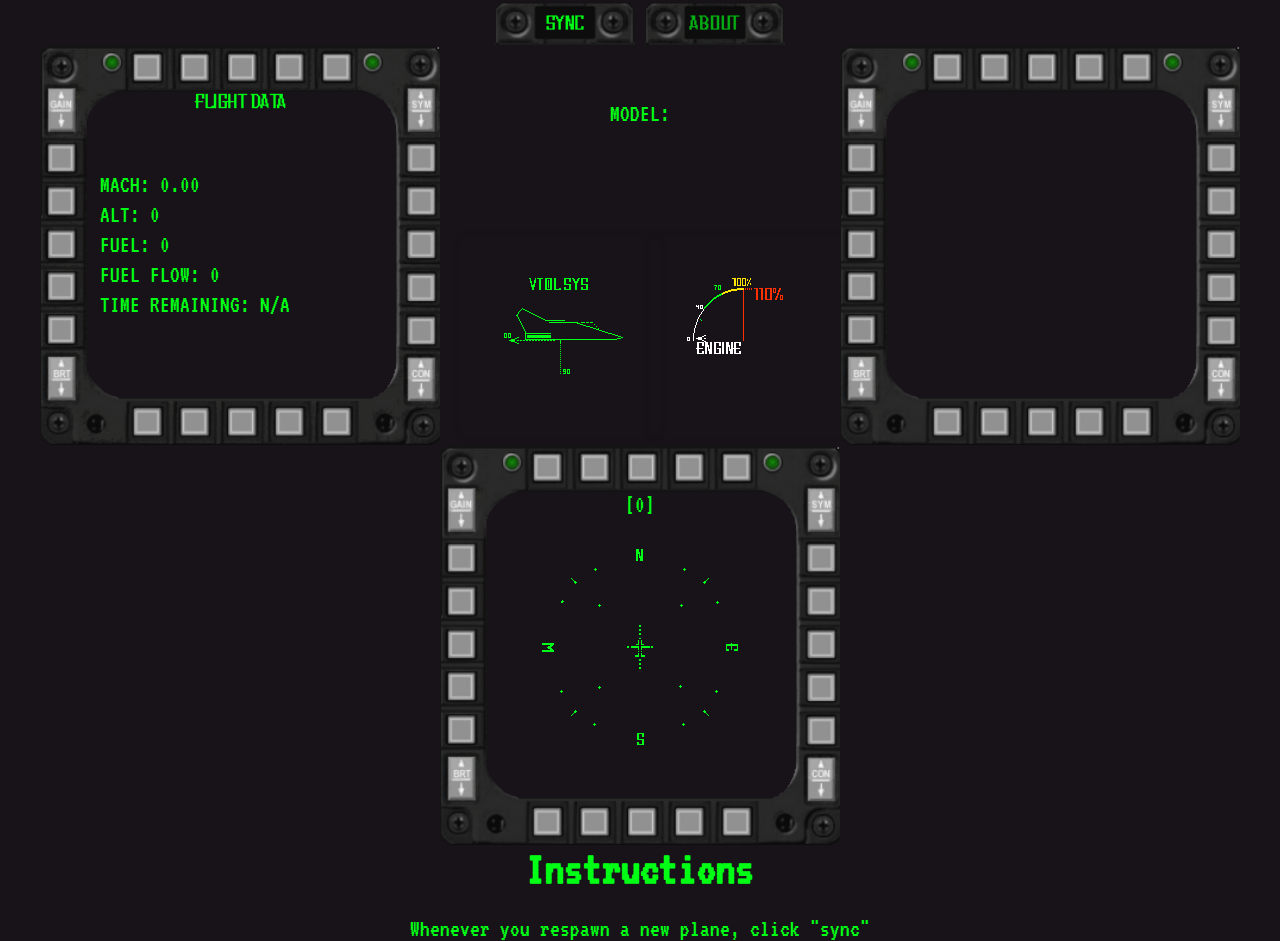
==== commit 32e6f05e: "Add files via upload" ====
--- a/index.html
+++ b/index.html
@@ -18,11 +18,14 @@
     <script src="utils.js"></script>
 </head>
 <body>
+    
 
     <section>
         <div class="menu">
-            <img id="sync"  class="imgs" src="sync.png" alt="">
-            <a class="menu" href="about">
+            <img id="synctrue"  class="imgs" src="sync.png" alt="">
+            <!-- <img id="sync"  class="imgs" src="sync.png" alt=""> -->
+            
+            <a class="menu" href="about.html">
 
                 <img  class="imgb" src="button.gif" alt="">
            
@@ -113,7 +116,8 @@
     
                 </div>
 
-            </div>
+        </div>
+        <div class="coluna1">
             <div class="MFD3">
                 <div class="flex-column2">
                    <p class="compassn" id="compassn">s</p>
@@ -125,7 +129,15 @@
 
     
                 </div>
+                
 
+
+        </div>
+        
+        </div>
+        <div class="coluna1">
+            <div class="text2d">            <h1>Instructions</h1><br>
+                <p>Whenever you respawn a new plane, click "sync"</p></div><br><p></p>
 
         </div>
 
--- a/style.css
+++ b/style.css
@@ -39,9 +39,8 @@
 }
 
 section{
-	width: ;
+
     margin: 0 auto;
-
     display: flex;
     flex-direction: column;
     justify-content: center;
@@ -149,6 +148,9 @@
     }
 }
 
+.text2d{
+	text-align: center;
+}
 
 #noz {
     display: flex;
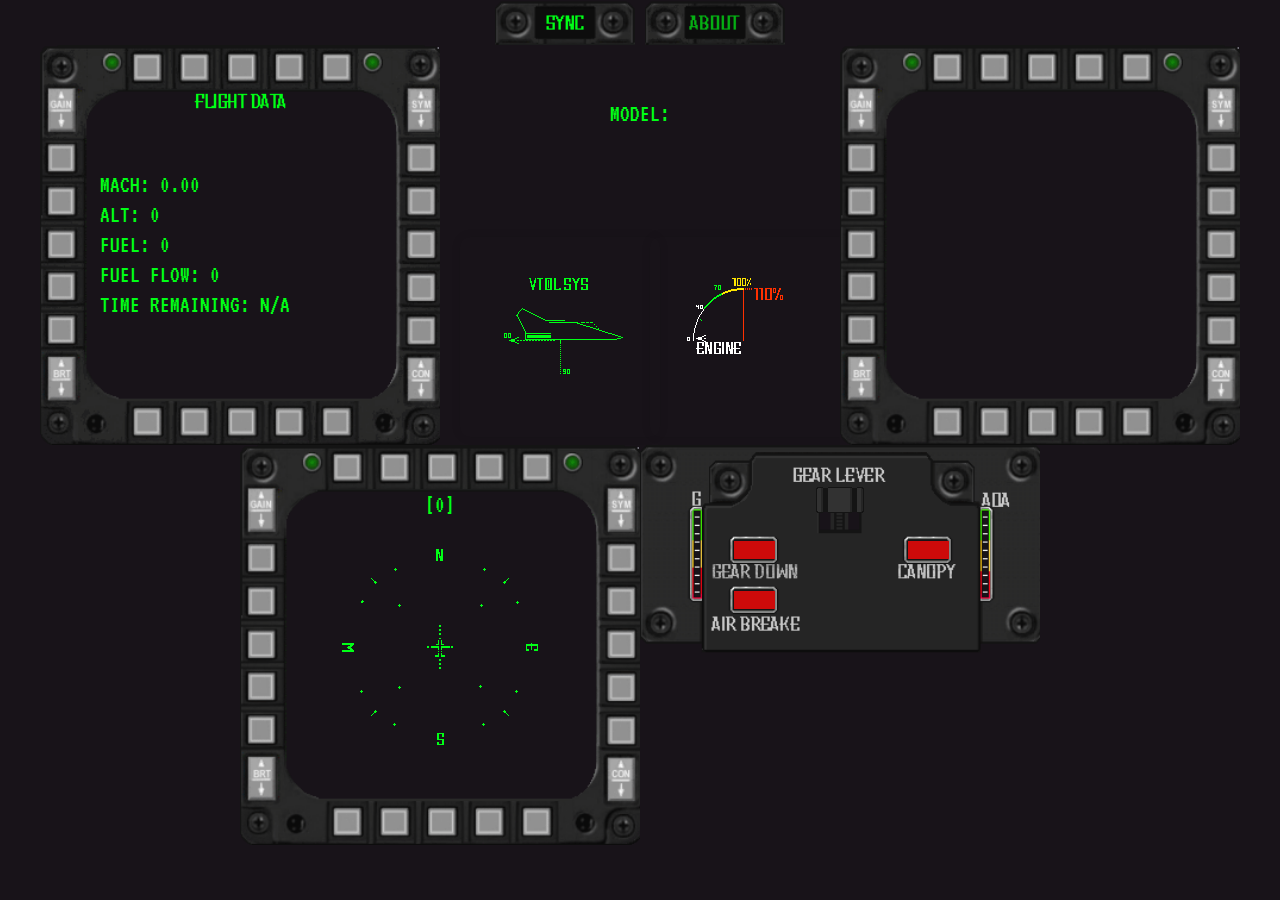
==== commit 1fdf323c: "Add files via upload" ====
--- a/index.html
+++ b/index.html
@@ -7,7 +7,7 @@
     <link href="https://fonts.googleapis.com/css2?family=Electrolize&display=swap" rel="stylesheet">
     <link href="https://fonts.googleapis.com/css2?family=VT323&display=swap" rel="stylesheet">
     <link href="icons.ttf" rel="stylesheet">
-    <title>WT MFD 1.0</title>
+    <title>WT MFD 1.0.2</title>
     <script src="mapa.js"></script>
     <script src="jquery-1.10.2.min.js"></script>
     <script src="sylvester.src.js"></script> 
@@ -103,13 +103,15 @@
 
             </div>
             <div class="MFD3">
+                
                 <div class="flex-column" class="margin">
                     <div class="flex-row" class="Speed">
                     
                       
                     </div>
                     <div id="map-root" class="ui-draggable" style="top: -26px; left: -6px;">
-                        <div class="caption"><div id="draghandle"></div></div>
+                        <div class="caption"><div id="draghandle"></div>
+                    </div>
                         <div class="ui-wrapper">
                             <canvas class="teste22" id="map-canvas" width="440" height="440"></div></div>
                       </div>
@@ -117,6 +119,7 @@
                 </div>
 
         </div>
+        
         <div class="coluna1">
             <div class="MFD3">
                 <div class="flex-column2">
@@ -125,20 +128,18 @@
                     <img id="compass" class="compassc" src="compassc.png" alt="">
                     <img class="compassplane" src="compassplane.png" alt="">
 
-                   </div>
-
-    
                 </div>
-                
-
-
-        </div>
-        
+        </div>      
         </div>
         <div class="coluna1">
-            <div class="text2d">            <h1>Instructions</h1><br>
-                <p>Whenever you respawn a new plane, click "sync"</p></div><br><p></p>
-
+            <div class="MFD4">
+                <img id="alavanca" class="alavanca" src="alavanca.png" alt="">  
+                <div id="led1" class="led-inactive"></div>    
+                <div id="led2" class="led-inactive1"></div>    
+                <div id="led3" class="led-inactive2"></div>
+                <div id="aoa"></div>      
+                <div id="g_meter"></div>      
+            </div>
         </div>
 
    
--- a/style.css
+++ b/style.css
@@ -11,6 +11,7 @@
     padding: 0;
     box-sizing: border-box;
     font-family: var(--font), Arial, sans-serif;
+	
 }
 
 a {
@@ -130,6 +131,7 @@
     height: 400px;
     padding: 40px;
     display: flex;
+	position: relative;
     flex-direction: row;
     align-items: start;
     justify-content: center;
@@ -231,6 +233,26 @@
 	top: 102px;
 	z-index: 10;
 }
+
+#bz1{
+	width: 22px;
+	height: 22px;
+
+	position: absolute;
+	left: 10px;
+	top: 144px;
+	z-index: 10;
+}
+#bz2{
+	width: 22px;
+	height: 22px;
+
+	position: absolute;
+	left: 10px;
+	top: 102px;
+	z-index: 10;
+}
+
 
 #swapwings {
     display: flex;
@@ -1465,6 +1487,11 @@
 	border-radius: 8px;
 }
 
+.alavanca{
+	justify-self: center;
+	position: relative;
+	top: 90px;
+}
 
 .teste22{
 	width: 305px;
@@ -1474,3 +1501,105 @@
 	height: auto;
 	border-radius: 40px;
 }
+
+.MFD4{
+	position: relative;
+	width: 400px;
+    height: 400px;
+    padding: 40px;
+    display: flex;
+    flex-direction: row;
+    align-items: start;
+    justify-content: center;
+    flex-shrink: 0;
+
+    background-image: url(mfdgear.png);
+    background-repeat: no-repeat;
+    background-size: cover;
+	position: relative;
+
+}
+
+#led1{
+	position: absolute;
+	top: 96px;
+	left: 94px;
+	min-height: 18px;
+	min-width: 41px;
+	transition:all 1s;
+
+	
+}
+
+.led-inactive {
+	background-color: #cd0a0a;
+}
+.led-active {
+	background-color: #0f0;
+	box-shadow: 0 0 20px #0f0;
+}
+
+
+#led2{
+	position: absolute;
+	top: 96px;
+	left: 268px;
+	min-height: 18px;
+	min-width: 41px;
+	transition:all 1s;
+
+	
+}
+
+.led-inactive1 {
+	background-color: #cd0a0a;
+}
+.led-active1 {
+	background-color: #0f0;
+	box-shadow: 0 0 20px #0f0;
+}
+
+
+.led-inactive2 {
+	background-color: #cd0a0a;
+}
+.led-active2 {
+	background-color: #0f0;
+	box-shadow: 0 0 20px #0f0;
+}
+
+#led3{
+	position: absolute;
+	top: 146px;
+	left: 94px;
+	min-height: 18px;
+	min-width: 41px;
+	transition:all 1s;
+
+	
+}
+#aoa{
+	position: absolute;
+	z-index: -5;
+	top: 65px;
+	left: 340px;
+	min-height: 1px;
+	min-width: 10px;
+	transition:all 800ms;
+	background-color: rgb(172, 172, 172);
+
+	
+}
+
+#g_meter{
+	position: absolute;
+	z-index: -5;
+	top: 65px;
+	left: 51px;
+	min-height: 1px;
+	min-width: 10px;
+	transition:all 900ms;
+	background-color: rgb(172, 172, 172);
+
+	
+}
